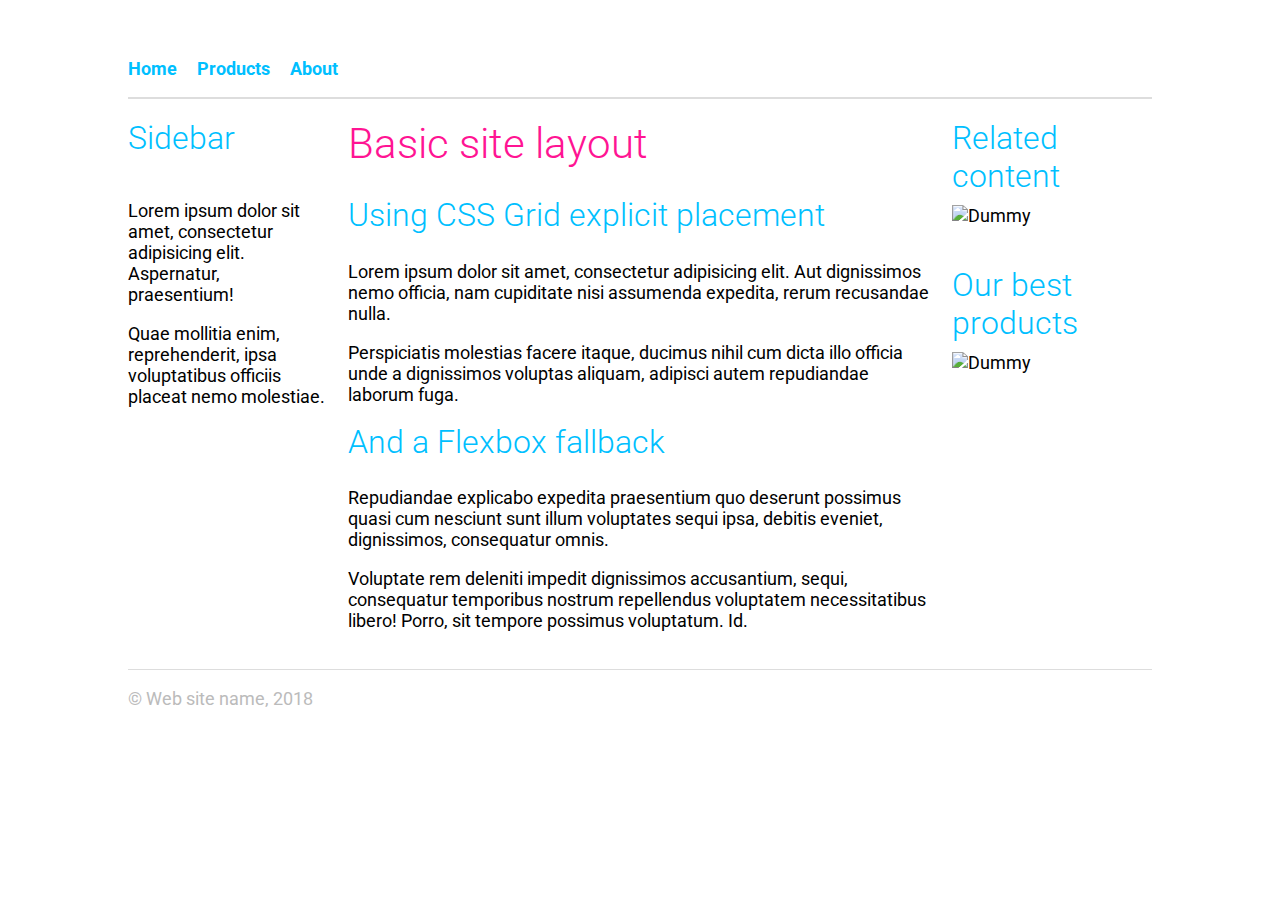
==== demo-01-basic-site-fallbacks/index.html @ b9fda304 "Added new demo’s and updated copy." ====
<!DOCTYPE html>
<html lang="en">
<head>
	<meta charset="UTF-8">
	<meta name="viewport" content="width=device-width, initial-scale=1.0">
	<link href="https://fonts.googleapis.com/css?family=Roboto:300,400,700" rel="stylesheet">
	<link href="../css/shared.css" rel="stylesheet" type="text/css">
	<link href="style.css" rel="stylesheet" type="text/css" >
	<title>Poort80 - Basic site with 3 layers of fallbacks</title>
</head>
<body>
	<section class="grid-container">
		<header class="header">
			<nav>
				<ul>
					<li><a href="/">Home</a></li>
					<li><a href="#">Products</a></li>
					<li><a href="#">About</a></li>
				</ul>
			</nav>
		</header>

		<div class="sidebar">
			<h4 class="sub-title">Sidebar</h4>

			<p>Lorem ipsum dolor sit amet, consectetur adipisicing elit. Aspernatur, praesentium!</p>
			<p>Quae mollitia enim, reprehenderit, ipsa voluptatibus officiis placeat nemo molestiae.</p>
		</div>

		<main class="content">
			<h1 class="title">Basic site layout</h1>

			<h2 class="sub-title">Using CSS Grid explicit placement</h2>

			<p>Lorem ipsum dolor sit amet, consectetur adipisicing elit. Aut dignissimos nemo officia, nam cupiditate nisi assumenda expedita, rerum recusandae nulla.</p>
			
			<p>Perspiciatis molestias facere itaque, ducimus nihil cum dicta illo officia unde a dignissimos voluptas aliquam, adipisci autem repudiandae laborum fuga.</p>
				
			<h2 class="sub-title">And a Flexbox fallback</h2>

			<p>Repudiandae explicabo expedita praesentium quo deserunt possimus quasi cum nesciunt sunt illum voluptates sequi ipsa, debitis eveniet, dignissimos, consequatur omnis.</p>
			
			<p>Voluptate rem deleniti impedit dignissimos accusantium, sequi, consequatur temporibus nostrum repellendus voluptatem necessitatibus libero! Porro, sit tempore possimus voluptatum. Id.</p>
		</main>

		<aside class="ads">
			<h4 class="sub-title">Related content</h4>

			<img src="http://via.placeholder.com/350x150" alt="Dummy">

			<h4 class="sub-title">Our best products</h4>

			<img src="http://via.placeholder.com/350x150" alt="Dummy">
		</aside>

		<footer class="footer">
			<p>&copy; Web site name, 2018</p>
		</footer>
	</section>
</body>
</html>
---- css/shared.css ----
body {
	margin: 0;
	font-weight: 400;
	font-size: 18px;
	color: black;
}

body,
h1, 
h2, 
h3, 
h4,
h5,
h6,
.title,
.sub-title {
	margin-top: 0;
	font-family: Roboto, Arial, sans-serif;
}

.title {
	font-weight: 300;
	font-size: 42px;
	color: deeppink;
}

.sub-title {
	font-size: 32px;
	font-weight: 300;
	color: deepskyblue;
}

a {
	color: deepskyblue;
}

img {
	max-width: 100%;
	height: auto;
}
---- demo-01-basic-site-fallbacks/style.css ----
.grid-container {	
	flex-wrap: wrap;
	align-content: flex-start;
	-ms-grid-columns: 200px 1fr 200px;
	grid-template-columns: 200px 1fr 200px;
	-ms-grid-rows: auto 1fr auto;
	grid-gap: 20px;
	max-width: 1024px;
	margin: 40px auto 0;
}

@media(min-width: 1024px) {
	.grid-container {
		display: flex;
	 	display: -ms-grid;
		display: grid; 
	}
}

.header {
	display: block;
	flex: 0 0 100%;
	-ms-grid-row: 1;
	grid-row: 1;
	-ms-grid-column: 1;
	-ms-grid-column-span: 3;
	grid-column: 1 / -1;
	border-bottom: 2px solid #ddd;
}

.header nav ul {
	display: flex;
	padding: 0;
}

.header nav li {
	list-style: none;
}

.header nav li + li {
	margin-left: 20px;
}

.header nav a {
	font-weight: 700;
	text-decoration: none;
}

.header nav a:hover {
	color: deeppink;
}

.sidebar {
	flex: 0 1 20%;
	-ms-grid-row: 2;
	grid-row: 2;
	-ms-grid-column: 1;
	grid-column: 1;
}

.content {
	flex: 1 0 60%;
	display: block;
	-ms-grid-row: 2;
	grid-row: 2;
	-ms-grid-column: 2;
	grid-column: 2;
}

.ads {
	flex: 0 1 20%;
	-ms-grid-row: 2;
	grid-row: 2;
	-ms-grid-column: 3;
	grid-column: 3;
}

.ads .sub-title {
	margin-bottom: 10px;
}

.ads img {
	margin-bottom: 40px;
}

.footer {
	flex: 0 0 100%;
	-ms-grid-row: 3;
	-ms-grid-column: 1;
	grid-column: 1 / -1;
	-ms-grid-column-span: 3;
	color: #bbb;
	border-top: 1px solid #ddd;
}
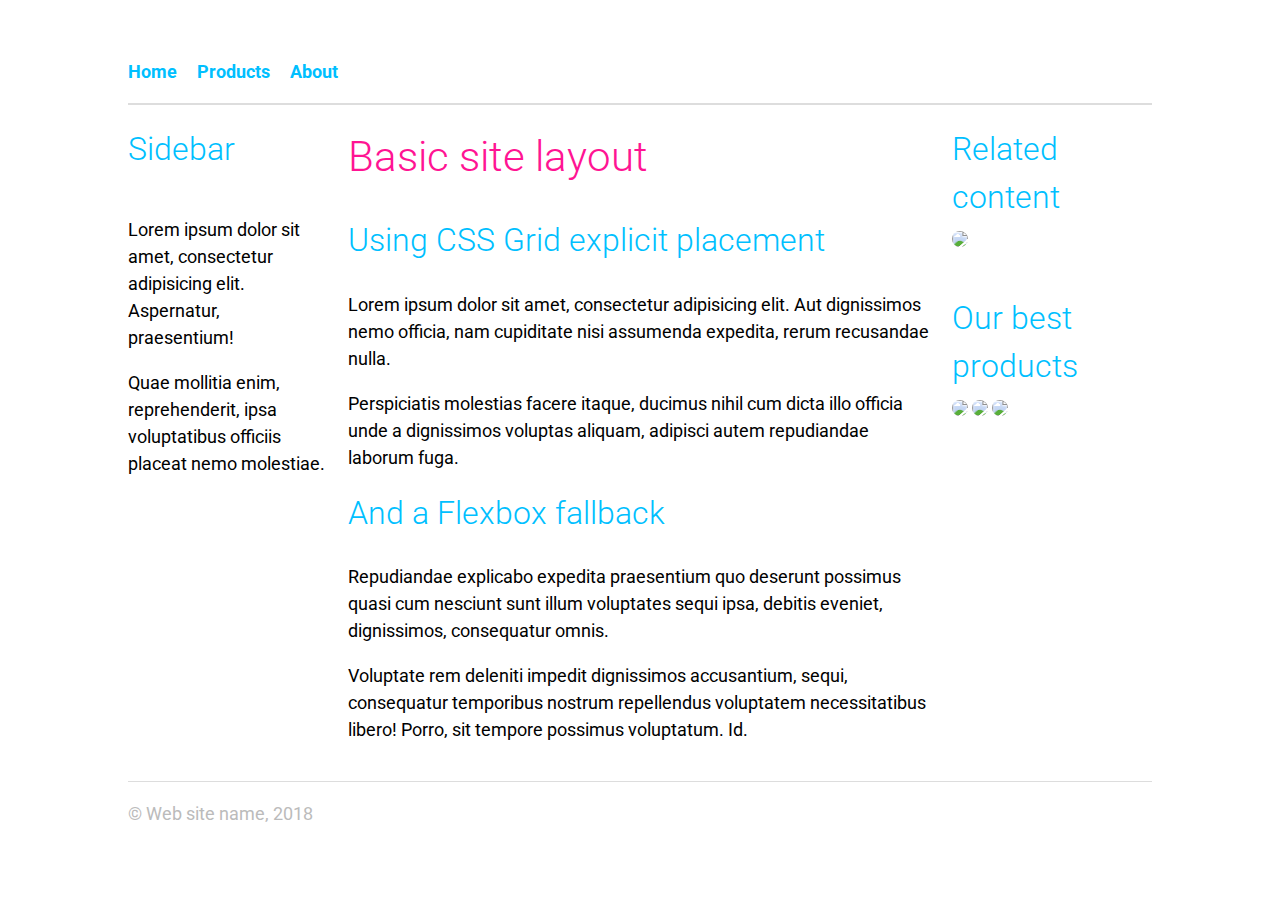
==== commit e202f0e2: "Updated demo’s and index page." ====
--- a/demo-01-basic-site-fallbacks/index.html
+++ b/demo-01-basic-site-fallbacks/index.html
@@ -46,11 +46,15 @@
 		<aside class="ads">
 			<h4 class="sub-title">Related content</h4>
 
-			<img src="http://via.placeholder.com/350x150" alt="Dummy">
+			<img src="https://placeimg.com/600/220/technology">
 
 			<h4 class="sub-title">Our best products</h4>
 
-			<img src="http://via.placeholder.com/350x150" alt="Dummy">
+			<img src="https://placeimg.com/600/220/animal">
+
+			<img src="https://placeimg.com/600/220/technology">
+
+			<img src="https://placeimg.com/600/220/human">
 		</aside>
 
 		<footer class="footer">
--- a/demo-01-basic-site-fallbacks/style.css
+++ b/demo-01-basic-site-fallbacks/style.css
@@ -6,14 +6,22 @@
 	-ms-grid-rows: auto 1fr auto;
 	grid-gap: 20px;
 	max-width: 1024px;
-	margin: 40px auto 0;
+	margin: 40px 20px 0;
+	line-height: 1.5;
 }
 
 @media(min-width: 1024px) {
 	.grid-container {
 		display: flex;
 	 	display: -ms-grid;
-		display: grid; 
+		display: grid;
+	}
+}
+
+@media(min-width: 1200px) {
+	.grid-container {
+		margin-left: auto;
+		margin-right: auto;
 	}
 }
 
@@ -81,6 +89,7 @@
 
 .ads img {
 	margin-bottom: 40px;
+	border-radius: 10px;
 }
 
 .footer {
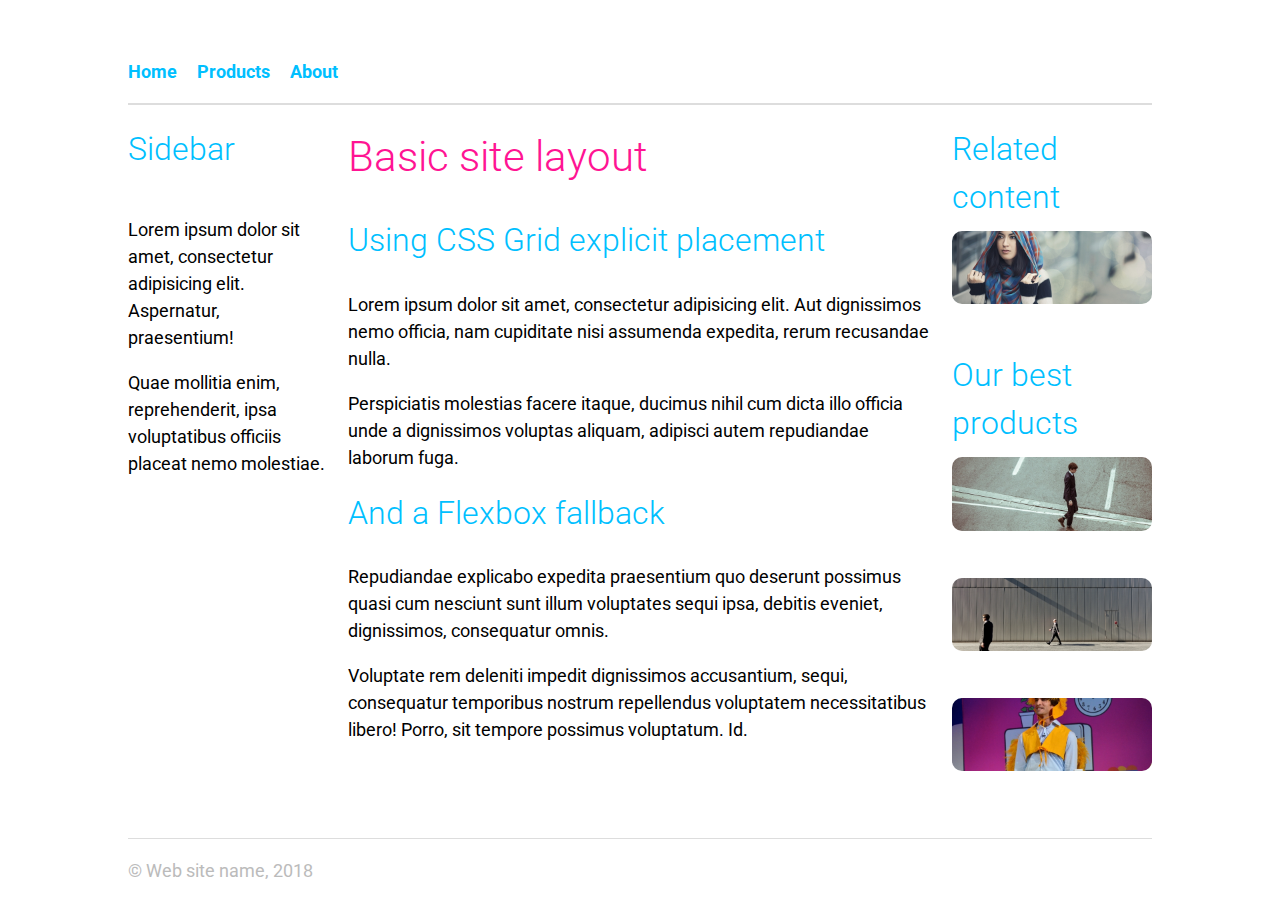
==== commit 17ca6b8b: "Downloaded images for local use." ====
--- a/demo-01-basic-site-fallbacks/index.html
+++ b/demo-01-basic-site-fallbacks/index.html
@@ -46,15 +46,15 @@
 		<aside class="ads">
 			<h4 class="sub-title">Related content</h4>
 
-			<img src="https://placeimg.com/600/220/technology">
+			<img src="img/girl.jpg" alt="Girl">
 
 			<h4 class="sub-title">Our best products</h4>
 
-			<img src="https://placeimg.com/600/220/animal">
+			<img src="img/road.jpg" alt="Road">
 
-			<img src="https://placeimg.com/600/220/technology">
+			<img src="img/street.jpg" alt="Street">
 
-			<img src="https://placeimg.com/600/220/human">
+			<img src="img/guy.jpg" alt="Guy">
 		</aside>
 
 		<footer class="footer">
